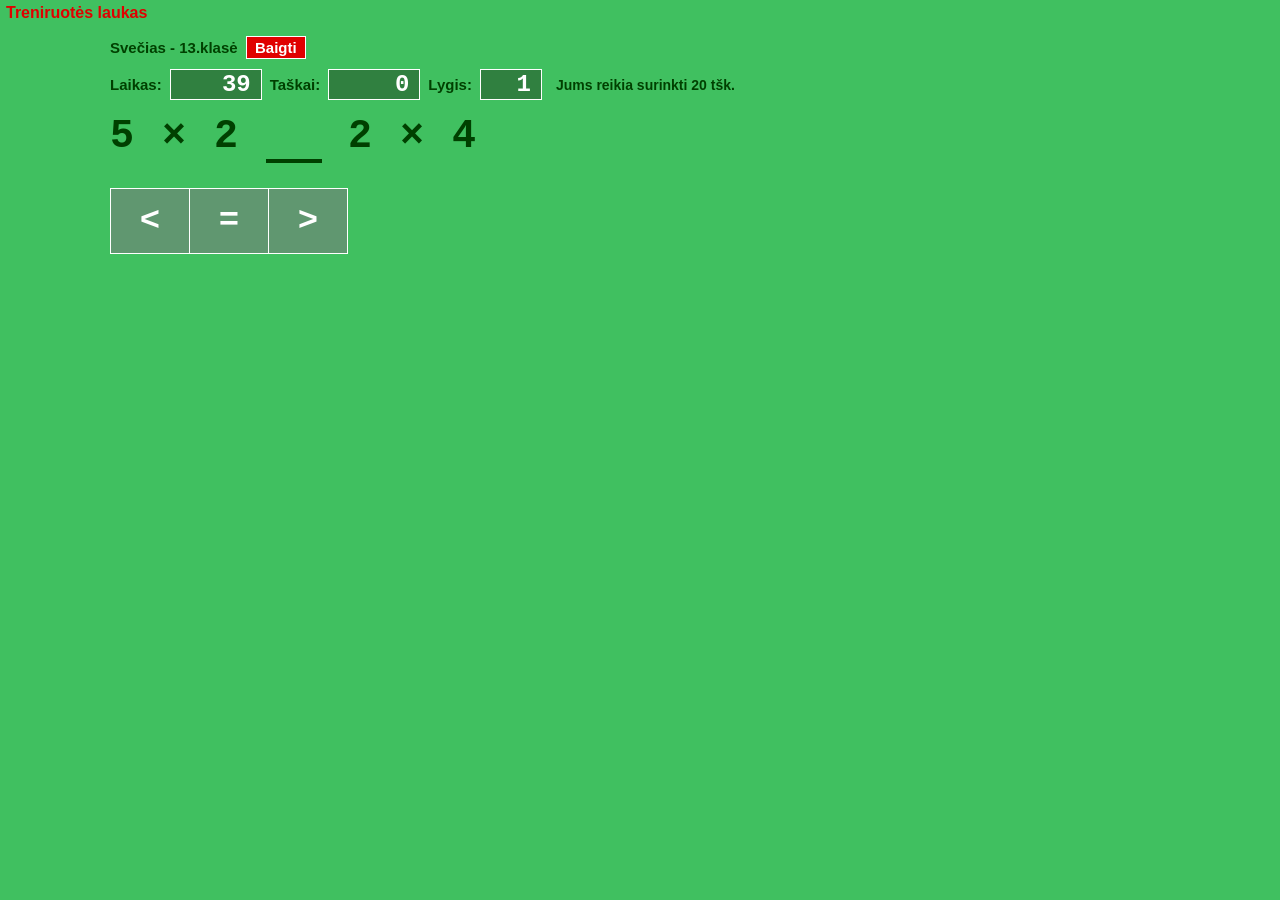
==== cmp.html @ 284095d4 "Restore Matmintinis (Pranglimine) green Lithuanian game" ====
<!DOCTYPE html>
<html lang="lt">
<head>
<meta charset="utf-8">
<title>Palyginimas</title>
<style>
  html,body{margin:0;padding:0;background:#40C060;font-family:Arial;color:#004000}
  #trenhdr{position:absolute;left:6px;top:4px;color:#E00000;font-weight:bold;font-size:16px}
  .wrap{margin-left:110px;margin-top:36px}
  .anupp{font-size:15px;background:#E00000;color:#FFF;border:1px solid #FFF;font-weight:bold;padding:2px 8px;cursor:pointer}
  #ylrida{font-size:15px;font-weight:bold;color:#004000;margin-bottom:10px}
  .stats{display:flex;align-items:center;gap:8px;flex-wrap:wrap;margin-bottom:14px;font-size:15px;font-weight:bold;color:#004000}
  .skast{font-family:"Courier New",monospace;font-weight:bold;font-size:24px;background:#308040;color:#FFF;border:1px solid #FFF;padding:1px 10px;min-width:70px;text-align:right}
  #txtTeade{font-size:14px;font-weight:bold;color:#004000;margin-left:6px}
  .prob{font-family:"Courier New",monospace;font-weight:bold;font-size:40px;color:#004000;margin:6px 0 20px;letter-spacing:2px;min-height:54px;white-space:nowrap}
  .relbox{display:inline-block;min-width:56px;text-align:center;border-bottom:4px solid #004000;color:#004000}
  .cmpbtns{display:flex;gap:0}
  .cmpbtns button{font-family:"Courier New",monospace;font-weight:bold;font-size:34px;color:#FFF;background:#609770;border:1px solid #FFF;width:80px;height:66px;cursor:pointer;margin-right:-1px}
  .cmpbtns button:hover{background:#508760}
  .cmpbtns button:active{background:#407750}
  .msct{position:fixed;right:60px;top:150px;height:200px;opacity:0;pointer-events:none;
        transition:opacity .25s ease, transform .35s cubic-bezier(.2,1.4,.4,1);transform:translateY(16px) scale(.92);z-index:50}
  .msct.show{opacity:1;transform:translateY(0) scale(1)}
</style>
</head>
<body>
<div id="trenhdr">Treniruotės laukas</div>
<div class="wrap">
  <div id="ylrida"><span id="player">Svečias - 13.klasė</span> &nbsp;<input type="button" class="anupp" value="Baigti" onclick="endGame()"></div>
  <div class="stats">
    <span>Laikas:</span><span class="skast" id="txtKell">40</span>
    <span>Taškai:</span><span class="skast" id="txtKokku"></span>
    <span>Lygis:</span><span class="skast" id="txtTase" style="min-width:40px">1</span>
    <span id="txtTeade">Jums reikia surinkti 20 tšk.</span>
  </div>
  <div class="prob" id="prob"></div>
  <div class="cmpbtns">
    <button onclick="answer('<')">&lt;</button>
    <button onclick="answer('=')">=</button>
    <button onclick="answer('>')">&gt;</button>
  </div>
</div>
<img id="mowl" class="msct" src="assets/mascots/owl.png">
<img id="mbear" class="msct" src="assets/mascots/bear.png">
<script>
var q={}; try{ new URLSearchParams(location.search).forEach(function(v,k){q[k]=v;}); }catch(e){}
var sprint = (q.sprint==='1');
var Tase=1, Kordus=1, Kell=40, Kokku=0, UusTase=0, running=false, streak=0, locked=false;
var INC=[20,60,100,140,180,220];
var timer=null, cur={L:0,R:0,rel:'='}, tO=null,tB=null;

function setTxt(id,v){var e=document.getElementById(id); if(e) e.textContent=v;}
function roundStart(){ Kell=40; UusTase += INC[Math.min(Tase-1,INC.length-1)]; updateStats(); }
function updateStats(){ setTxt('txtKell',Kell); setTxt('txtKokku',Kokku); setTxt('txtTase',Tase); if(Kordus===6&&Tase>=6) setTxt('txtTeade','Paskutinės 40 sekundžių!'); else setTxt('txtTeade','Jums reikia surinkti '+(UusTase||20)+' tšk.'); }
function rand(a,b){return Math.floor(Math.random()*(b-a+1))+a;}
function expr(){
  var ops=['+','-','x',':']; var op=ops[Math.floor(Math.random()*4)];
  var max=[9,20,50,100,500,1000][Math.min(Tase-1,5)];
  if(op==='+'){var a=rand(1,max),b=rand(1,max);return {s:a+' + '+b,v:a+b};}
  if(op==='-'){var a=rand(1,max),b=rand(1,a);return {s:a+' − '+b,v:a-b};}
  if(op==='x'){var m=Math.min(12,3+Tase*2);var x=rand(1,m),y=rand(1,m);return {s:x+' × '+y,v:x*y};}
  var d=rand(2,Math.min(12,3+Tase*2)), qq=rand(1,Math.min(12,3+Tase*2));return {s:(d*qq)+' : '+d,v:qq};
}
function nextProblem(){
  var L=expr(), R=expr();
  cur={L:L.v,R:R.v,rel: L.v<R.v?'<':(L.v>R.v?'>':'=')};
  document.getElementById('prob').innerHTML=L.s+' <span class="relbox" id="relbox">&nbsp;</span> '+R.s;
  locked=false;
}
function answer(sym){
  if(!running||locked) return; locked=true;
  document.getElementById('relbox').textContent=sym;
  setTimeout(function(){
    if(sym===cur.rel){ streak++; var p=3+Tase*3; Kokku+=p; if(streak%5===0) show(owl,true); }
    else { Kokku-=5; streak=0; show(bear,false); document.getElementById('relbox').textContent=cur.rel; }
    updateStats();
    setTimeout(function(){ if(running) nextProblem(); }, sym===cur.rel?150:350);
  },120);
}
function show(el,isOwl){ el.classList.add('show'); clearTimeout(isOwl?tO:tB); if(isOwl) tO=setTimeout(function(){el.classList.remove('show');},4000); else tB=setTimeout(function(){el.classList.remove('show');},3000); }
var owl=document.getElementById('mowl'), bear=document.getElementById('mbear');
function endGame(){
  if(!running){ location.href='index.html'; return; }
  running=false; clearInterval(timer);
  try{ saveResult('Palyginimas'+((location.pathname.indexOf('int')>=0)?' (sveikieji)':' (natūralūs)'), Kokku, Tase); }catch(e){}
  alert('Rezultatas: '+Kokku+' taškų\nPasiektas lygis: '+Tase+'\n\nAčiū už žaidimą!');
  location.href='index.html';
}
function saveResult(name,pts,lvl){ try{ var a=JSON.parse(localStorage.getItem('mm_results')||'[]'); var d=new Date(); function z(n){return (n<10?'0':'')+n;} var ds=d.getFullYear()+'-'+z(d.getMonth()+1)+'-'+z(d.getDate())+' '+z(d.getHours())+':'+z(d.getMinutes()); a.push({date:ds,name:name,pts:pts,lvl:lvl}); localStorage.setItem('mm_results',JSON.stringify(a.slice(-300))); }catch(e){} }
function tick(){
  if(!running) return;
  Kell--; setTxt('txtKell', Math.max(0,Kell));
  if(Kell<=0){
    if(sprint){ endGame(); return; }
    if(Kokku>=UusTase){ UusTase=Kokku; Tase++; } else { UusTase=Math.max(0,Kokku-10); }
    Kordus++;
    if(Kordus>6||Tase>6){ endGame(); return; }
    roundStart();
  }
}
function start(){
  running=true; Tase=1; Kordus=1; Kell=sprint?200:40; Kokku=0; UusTase=0; streak=0;
  if(sprint){ UusTase=0; setTxt('txtTeade','Sprintas'); } else roundStart();
  updateStats(); nextProblem(); clearInterval(timer); timer=setInterval(tick,1000);
}
start();
</script>

<script>
/* --- live, per-session result capture (upsert) --- */
(function(){
  window.__sid = window.__sid || (Date.now()+'-'+Math.random().toString(36).slice(2));
  function nowStr(){var d=new Date();function z(n){return(n<10?'0':'')+n;}return d.getFullYear()+'-'+z(d.getMonth()+1)+'-'+z(d.getDate())+' '+z(d.getHours())+':'+z(d.getMinutes());}
  window.saveResult=function(name,pts,lvl){
    try{
      var a=JSON.parse(localStorage.getItem('mm_results')||'[]'); var id=window.__sid, found=false;
      for(var i=0;i<a.length;i++){ if(a[i].sid===id){ a[i].pts=pts; a[i].lvl=lvl; a[i].date=nowStr(); a[i].name=name; found=true; break; } }
      if(!found) a.push({sid:id,date:nowStr(),name:name,pts:pts,lvl:lvl});
      localStorage.setItem('mm_results',JSON.stringify(a.slice(-300)));
    }catch(e){}
  };
  function nameOf(){
    var q={}; try{ new URLSearchParams(location.search).forEach(function(v,k){q[k]=v;}); }catch(e){}
    if(location.pathname.indexOf('cmp')>=0) return 'Palyginimas (natūralūs)';
    if(location.pathname.indexOf('fill')>=0) return 'Reikšmių įstatymas (natūralūs)';
    var names={1:'Sudėtis',2:'Atimtis',3:'Sudėtis ir atimtis',4:'Daugyba',5:'Dalyba',6:'Daugyba ir dalyba',7:'Visi veiksmai'};
    return (names[q.valik]||'Pratimas')+((location.pathname.indexOf('int')>=0)?' (sveikieji)':' (natūralūs)');
  }
  function started(){
    if(typeof running!=='undefined') return !!running;
    if(typeof Alus!=='undefined') return Alus>=2;
    return true;
  }
  function capture(){
    if(!started()) return;
    try{
      if(typeof UKokku!=='undefined') window.saveResult(nameOf(), UKokku, Tase);
      else if(typeof Kokku!=='undefined') window.saveResult(nameOf(), Kokku, Tase);
    }catch(e){}
  }
  setInterval(capture, 2000);
  window.addEventListener('beforeunload', capture);
})();
</script>
</body>
</html>
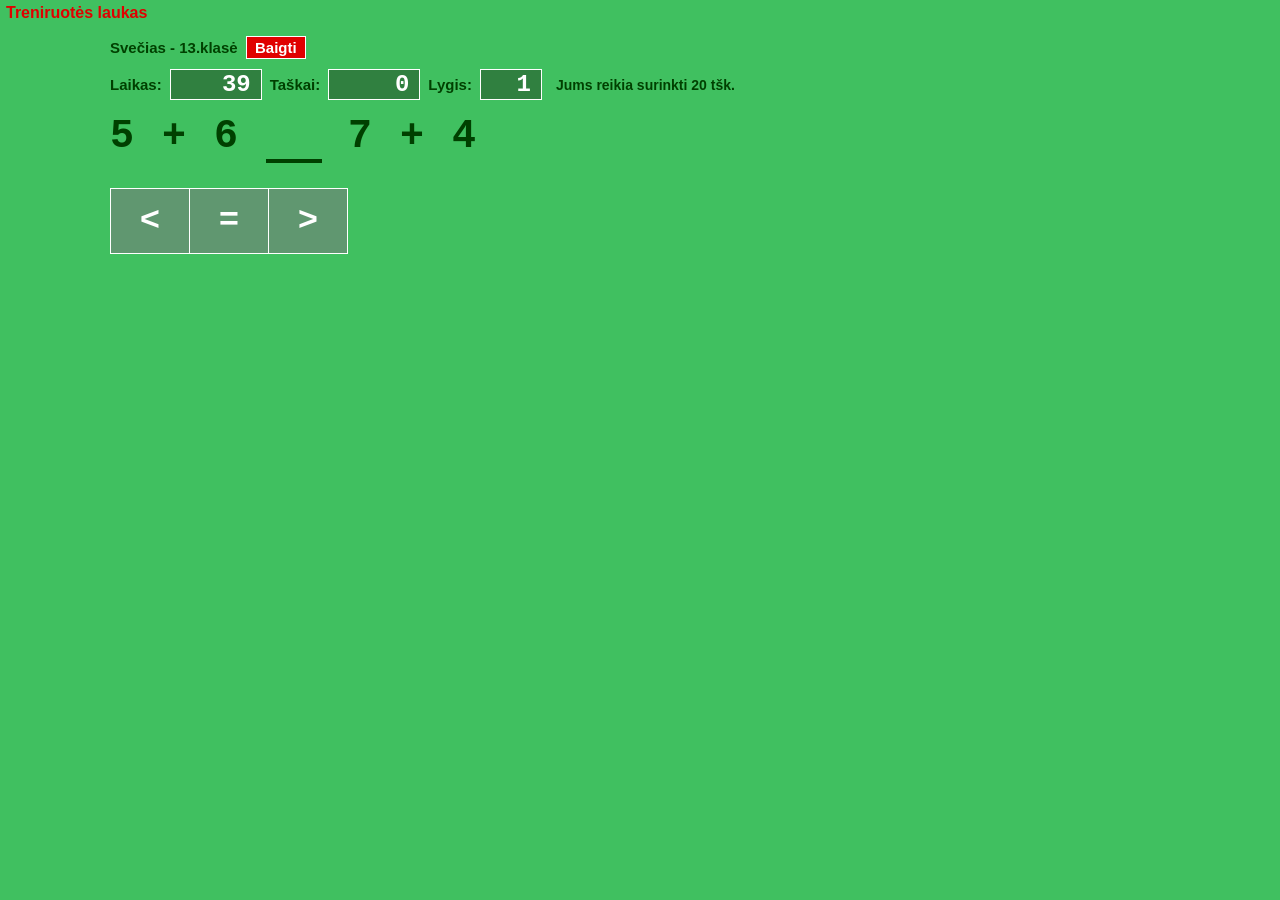
==== commit 8d13ddb4: "Add Miksike history page (+sitemap, index link); comparison mode now addition/subtraction only" ====
--- a/cmp.html
+++ b/cmp.html
@@ -54,12 +54,12 @@
 function updateStats(){ setTxt('txtKell',Kell); setTxt('txtKokku',Kokku); setTxt('txtTase',Tase); if(Kordus===6&&Tase>=6) setTxt('txtTeade','Paskutinės 40 sekundžių!'); else setTxt('txtTeade','Jums reikia surinkti '+(UusTase||20)+' tšk.'); }
 function rand(a,b){return Math.floor(Math.random()*(b-a+1))+a;}
 function expr(){
-  var ops=['+','-','x',':']; var op=ops[Math.floor(Math.random()*4)];
+  /* Palyginimas – originally only addition and subtraction */
+  var plus=Math.random()<0.5;
   var max=[9,20,50,100,500,1000][Math.min(Tase-1,5)];
-  if(op==='+'){var a=rand(1,max),b=rand(1,max);return {s:a+' + '+b,v:a+b};}
-  if(op==='-'){var a=rand(1,max),b=rand(1,a);return {s:a+' − '+b,v:a-b};}
-  if(op==='x'){var m=Math.min(12,3+Tase*2);var x=rand(1,m),y=rand(1,m);return {s:x+' × '+y,v:x*y};}
-  var d=rand(2,Math.min(12,3+Tase*2)), qq=rand(1,Math.min(12,3+Tase*2));return {s:(d*qq)+' : '+d,v:qq};
+  var a,b;
+  if(plus){ a=rand(1,max); b=rand(1,max); return {s:a+' + '+b, v:a+b}; }
+  a=rand(1,max); b=rand(1,a); return {s:a+' − '+b, v:a-b};
 }
 function nextProblem(){
   var L=expr(), R=expr();
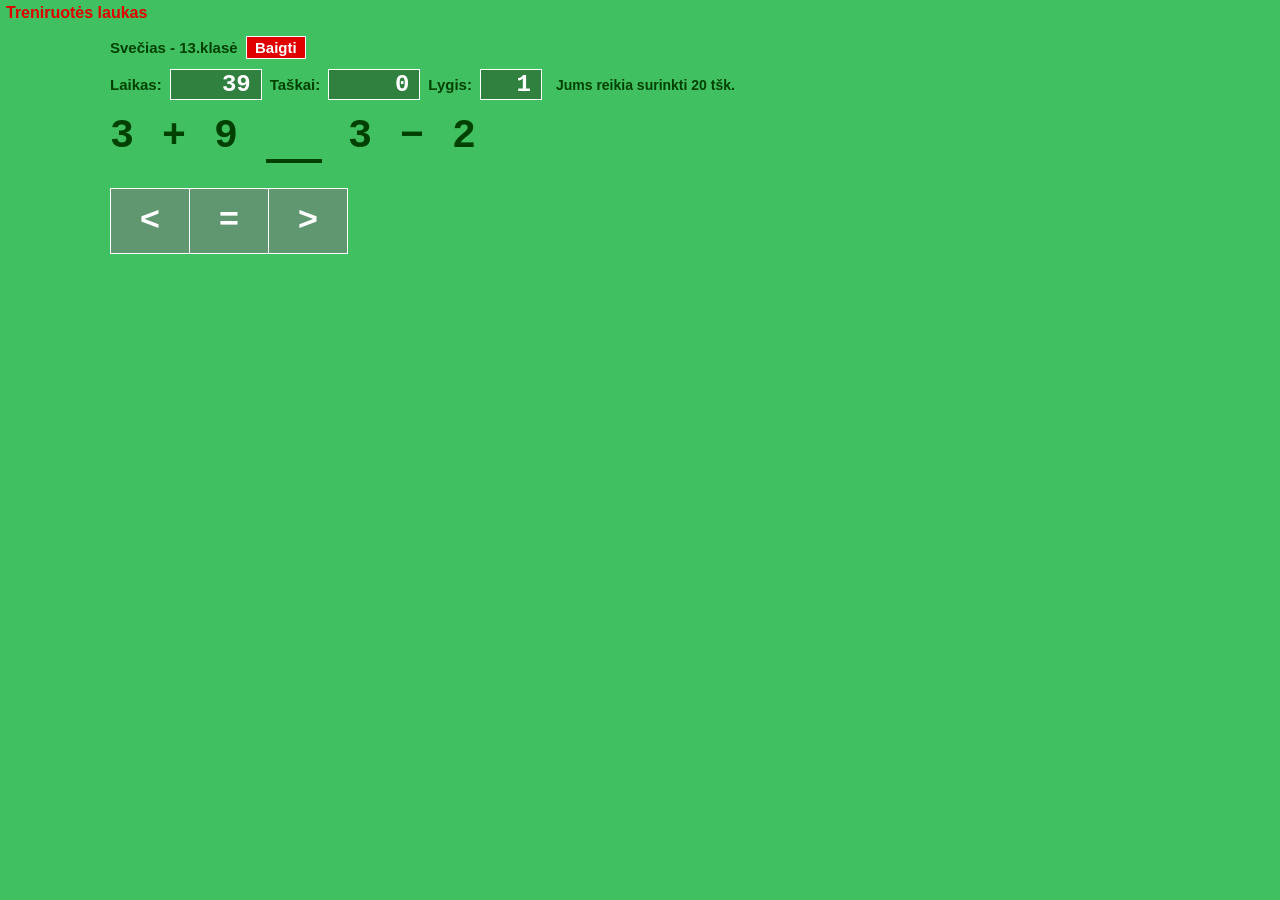
==== commit 72655b40: "Results page matches Miksike frame layout; add 6-language switcher (LT default); fix Sprint in cmp/f" ====
--- a/cmp.html
+++ b/cmp.html
@@ -45,13 +45,13 @@
 <script>
 var q={}; try{ new URLSearchParams(location.search).forEach(function(v,k){q[k]=v;}); }catch(e){}
 var sprint = (q.sprint==='1');
-var Tase=1, Kordus=1, Kell=40, Kokku=0, UusTase=0, running=false, streak=0, locked=false;
+var Tase=1, Kordus=1, Kell=40, Kokku=0, UusTase=0, running=false, streak=0, locked=false, oigeid=0;
 var INC=[20,60,100,140,180,220];
 var timer=null, cur={L:0,R:0,rel:'='}, tO=null,tB=null;
 
 function setTxt(id,v){var e=document.getElementById(id); if(e) e.textContent=v;}
 function roundStart(){ Kell=40; UusTase += INC[Math.min(Tase-1,INC.length-1)]; updateStats(); }
-function updateStats(){ setTxt('txtKell',Kell); setTxt('txtKokku',Kokku); setTxt('txtTase',Tase); if(Kordus===6&&Tase>=6) setTxt('txtTeade','Paskutinės 40 sekundžių!'); else setTxt('txtTeade','Jums reikia surinkti '+(UusTase||20)+' tšk.'); }
+function updateStats(){ setTxt('txtKell',Kell); setTxt('txtKokku',Kokku); setTxt('txtTase',Tase); if(sprint){ if(Kell<=40) setTxt('txtTeade','Paskutinės 40 sekundžių!'); else setTxt('txtTeade','Sprintas'); } else if(Kordus===6&&Tase>=6) setTxt('txtTeade','Paskutinės 40 sekundžių!'); else setTxt('txtTeade','Jums reikia surinkti '+(UusTase||20)+' tšk.'); }
 function rand(a,b){return Math.floor(Math.random()*(b-a+1))+a;}
 function expr(){
   /* Palyginimas – originally only addition and subtraction */
@@ -71,8 +71,8 @@
   if(!running||locked) return; locked=true;
   document.getElementById('relbox').textContent=sym;
   setTimeout(function(){
-    if(sym===cur.rel){ streak++; var p=3+Tase*3; Kokku+=p; if(streak%5===0) show(owl,true); }
-    else { Kokku-=5; streak=0; show(bear,false); document.getElementById('relbox').textContent=cur.rel; }
+    if(sym===cur.rel){ streak++; var p=3+Tase*3; Kokku+=p; if(streak%5===0) show(owl,true); if(sprint){ oigeid++; if(Tase<6 && oigeid>=4){ Tase++; oigeid=0; } } }
+    else { Kokku-=5; streak=0; show(bear,false); document.getElementById('relbox').textContent=cur.rel; if(sprint){ if(Tase>1) Tase--; oigeid=0; } }
     updateStats();
     setTimeout(function(){ if(running) nextProblem(); }, sym===cur.rel?150:350);
   },120);
@@ -89,7 +89,7 @@
 function saveResult(name,pts,lvl){ try{ var a=JSON.parse(localStorage.getItem('mm_results')||'[]'); var d=new Date(); function z(n){return (n<10?'0':'')+n;} var ds=d.getFullYear()+'-'+z(d.getMonth()+1)+'-'+z(d.getDate())+' '+z(d.getHours())+':'+z(d.getMinutes()); a.push({date:ds,name:name,pts:pts,lvl:lvl}); localStorage.setItem('mm_results',JSON.stringify(a.slice(-300))); }catch(e){} }
 function tick(){
   if(!running) return;
-  Kell--; setTxt('txtKell', Math.max(0,Kell));
+  Kell--; updateStats();
   if(Kell<=0){
     if(sprint){ endGame(); return; }
     if(Kokku>=UusTase){ UusTase=Kokku; Tase++; } else { UusTase=Math.max(0,Kokku-10); }
@@ -99,7 +99,7 @@
   }
 }
 function start(){
-  running=true; Tase=1; Kordus=1; Kell=sprint?200:40; Kokku=0; UusTase=0; streak=0;
+  running=true; Tase=1; Kordus=1; Kell=sprint?200:40; Kokku=0; UusTase=0; streak=0; oigeid=0;
   if(sprint){ UusTase=0; setTxt('txtTeade','Sprintas'); } else roundStart();
   updateStats(); nextProblem(); clearInterval(timer); timer=setInterval(tick,1000);
 }
@@ -142,5 +142,6 @@
   window.addEventListener('beforeunload', capture);
 })();
 </script>
+<script src="assets/lang.js"></script>
 </body>
 </html>
